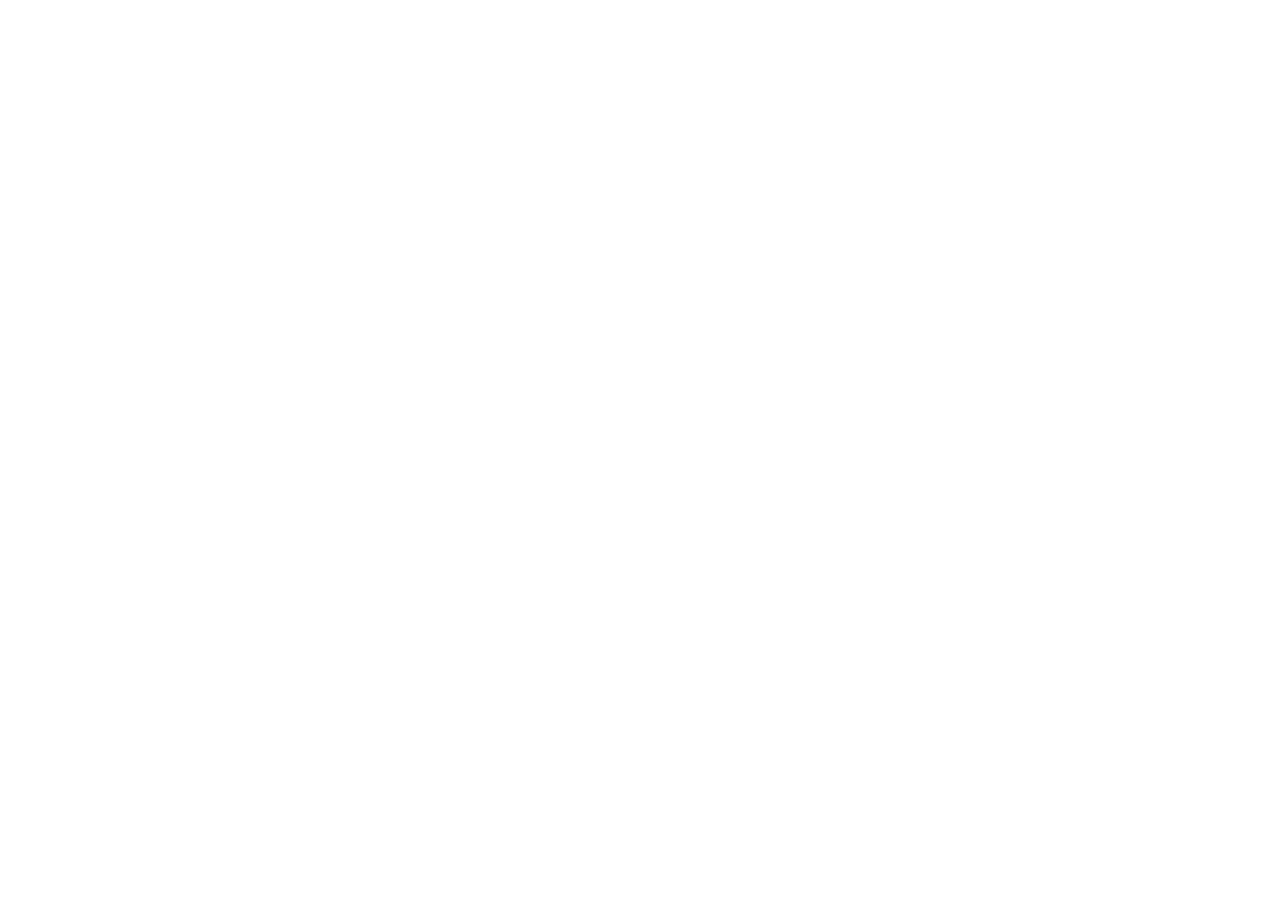
==== blog.html @ 297e46e5 "first commit" ====
<!DOCTYPE html>
<html lang="ja">

<head>
  <meta charset="UTF-8" />
  <meta name="viewport" content="width=device-width, initial-scale=1.0" />
  <title>COACHTECH</title>
  <link rel="stylesheet" href="css/style.css" />
</head>

<body>
  <script src="js/main.js"></script>
</body>

</html>
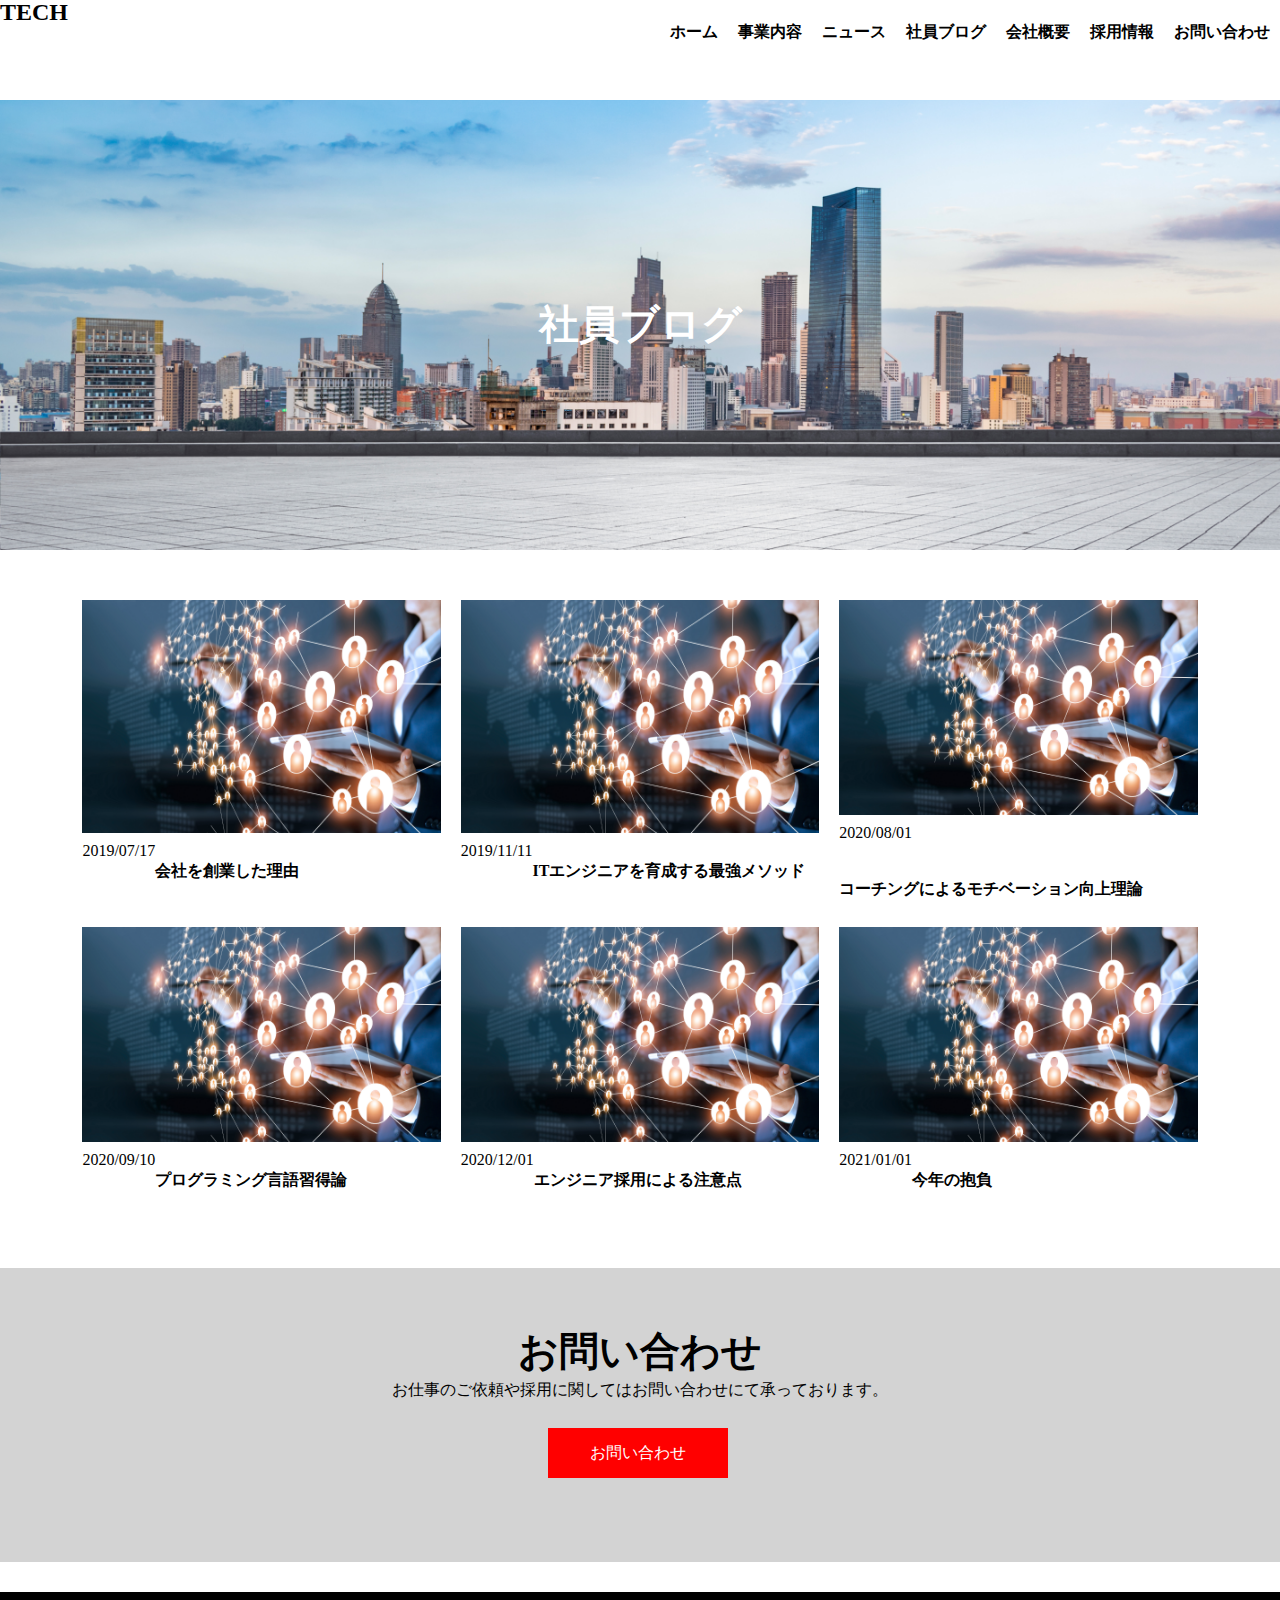
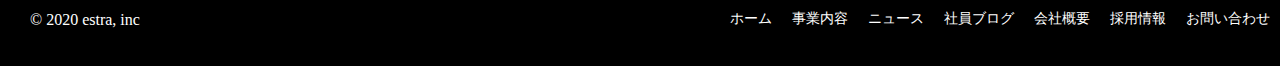
==== commit fd7c97da: "修正" ====
--- a/blog.html
+++ b/blog.html
@@ -4,12 +4,87 @@
 <head>
   <meta charset="UTF-8" />
   <meta name="viewport" content="width=device-width, initial-scale=1.0" />
-  <title>COACHTECH</title>
-  <link rel="stylesheet" href="css/style.css" />
+  <title>動的webデザイン　社員ブログ</title>
+  <link rel="stylesheet" href="./css/blog.css" />
+  <link rel="stylesheet" href="css/reset.css" />
 </head>
 
 <body>
   <script src="js/main.js"></script>
+
+  <header>
+    <div class="header-logo_title">TECH</div>
+    <nav>
+      <ul class="header_title">
+        <li class="header-title-wrap"><a href="index.html">ホーム</a></li>
+        <li class="header-title-wrap"><a href="service.html">事業内容</a></li>
+        <li class="header-title-wrap"><a href="news.html">ニュース</a></li>
+        <li class="header-title-wrap"><a href="blog.html">社員ブログ</a></li>
+        <li class="header-title-wrap"><a href="company.html">会社概要</a></li>
+        <li class="header-title-wrap"><a href="recruit.html">採用情報</a></li>
+        <li class="header-title-wrap"><a href="contact.html">お問い合わせ</a></li>
+      </ul>
+    </nav>
+  </header>
+
+  <main>
+    <div class="blog-head">
+      <div class="blog-title_head">社員ブログ</div>
+    </div>
+
+    <div class="blog-title_box">
+      <div class="blog-title_box1">
+        <img class="blog-photo" src="img/blog.png" alt="">
+        <p class="blog-title_wrap1">2019/07/17</p><br>
+        <p class="blog-title_wrap2">会社を創業した理由</p>
+      </div>
+      <div class="blog-title_box2">
+        <img class="blog-photo" src="img/blog.png" alt="">
+        <p class="blog-title_wrap1">2019/11/11</p><br>
+        <p class="blog-title_wrap2">ITエンジニアを育成する最強メソッド</p>
+      </div>
+      <div class="blog-title_box3">
+        <img class="blog-photo" src="img/blog.png" alt="">
+        <p class="blog-title_wrap1">2020/08/01</p><br>
+        <p class="blog-title_wrap2">コーチングによるモチベーション向上理論</p>
+      </div>
+      <div class="blog-title_box4">
+        <img class="blog-photo" src="img/blog.png" alt="">
+        <p class="blog-title_wrap1">2020/09/10</p><br>
+        <p class="blog-title_wrap2">プログラミング言語習得論</p>
+      </div>
+      <div class="blog-title_box5">
+        <img class="blog-photo" src="img/blog.png" alt="">
+        <p class="blog-title_wrap1">2020/12/01</p><br>
+        <p class="blog-title_wrap2">エンジニア採用による注意点</p>
+      </div>
+      <div class="blog-title_box6">
+        <img class="blog-photo" src="img/blog.png" alt="">
+        <p class="blog-title_wrap1">2021/01/01</p><br>
+        <p class="blog-title_wrap2">今年の抱負</p>
+      </div>
+    </div>
+
+    <div class="form-box">
+      <div class="form-title">お問い合わせ</div>
+      <p class="form-title_wrap">お仕事のご依頼や採用に関してはお問い合わせにて承っております。</p>
+      <a href="" class="form-btn">お問い合わせ</a>
+    </div>
+    </main>
+    
+    <footer class="footer">
+      <small class="copyright">&copy; 2020 estra, inc</small>
+      <nav class="footer-nav">
+        <ul class="footer-nav-list">
+          <li class="footer-nav-item"><a href="index.html">ホーム</a></li>
+          <li class="footer-nav-item"><a href="service.html">事業内容</a></li>
+          <li class="footer-nav-item"><a href="news.html">ニュース</a></li>
+          <li class="footer-nav-item"><a href="blog.html">社員ブログ</a></li>
+          <li class="footer-nav-item"><a href="company.html">会社概要</a></li>
+          <li class="footer-nav-item"><a href="recruit.html">採用情報</a></li>
+          <li class="footer-nav-item"><a href="contact.html">お問い合わせ</a></li>
+    </footer>
+  </main>
 </body>
 
 </html>--- a/css/blog.css
+++ b/css/blog.css
@@ -0,0 +1,165 @@
+body {
+  margin: 10px 0;
+}
+
+header {
+  display: flex;
+  justify-content: space-between;
+  height: 50px;
+  padding: 0 30px;
+}
+
+.header-logo_title {
+  font-size: 24px;
+  font-weight: bolder;
+  width: 80px;
+}
+
+
+.header_title {
+  display: flex;
+  list-style: none;
+  float: right;
+}
+
+
+.header-title-wrap >a {
+  margin: 0 10px;
+  color: black;
+  font-weight: bolder;
+}
+
+.blog-head {
+  height: 50vh;
+  width: 100%;
+  display: flex;
+  justify-content: center;
+  align-items: center;
+  background: url("../img/mv.png") center / cover;
+  color: #fff;
+  margin-top: 50px;
+}
+
+.blog-title_head {
+  color: #fff;
+  font-size: 40px;
+  font-weight: bolder;
+  text-align: center;
+}
+
+.blog-title_box {
+  display: flex;
+  flex-wrap: wrap;
+  justify-content: center;
+  width: 100%;
+  margin: 50px auto;
+}
+
+.blog-title_box1 {
+  display: flex;
+  flex-wrap: wrap;
+  width: 28%;
+  margin: 0 10px;
+}
+
+.blog-title_box2 {
+  display: flex;
+  flex-wrap: wrap;
+  width: 28%;
+  margin: 0 10px;
+}
+
+.blog-title_box3 {
+ display: flex;
+ flex-wrap: wrap;
+ width: 28%;
+ margin: 0 10px;
+} 
+
+.blog-title_box4 {
+ display: flex;
+ flex-wrap: wrap;
+ width: 28%;
+ margin: 0 10px;
+}
+
+.blog-title_box5 {
+ display: flex;
+ flex-wrap: wrap;
+ width: 28%;
+ margin: 0 10px;
+}
+
+.blog-title_box6 {
+ display: flex;
+ flex-wrap: wrap;
+ width: 28%;
+ margin: 0 10px;
+}
+
+.blog-photo {
+  width: 100%;
+}
+
+.blog-title_wrap1 {
+  margin: 10px 0;
+}
+
+.blog-title_wrap2 {
+  font-weight: bolder;
+  margin: 30px 0;
+}
+
+.form-box {
+  background-color: lightgrey;
+  padding: 5%;
+  margin: 30px 0;
+}
+
+.form-title {
+  font-size: 40px;
+  font-weight: bolder;
+  text-align: center;
+}
+
+.form-title_wrap {
+  text-align: center;
+  margin: 10px 0;
+}
+
+.form-btn {
+  border: 2px solid red;
+  background-color: red;
+  color: #fff;
+  padding: 15px 40px;
+  display: inline-block;
+  margin: 20px 42%;
+}
+
+.footer {
+  width: 100%;
+  background-color: black;
+  color: #fff;
+  padding: 20px 0;
+  text-align: center;
+  display: flex;
+ justify-content: space-between;
+}
+
+.copyright {
+  margin: 0 30px;
+}
+
+.footer-nav-list {
+  display: flex;
+  width: 100%;
+  justify-content: center;
+  font-size: 14px;
+  margin-bottom: 20px;
+  color: #fff;
+}
+
+.footer-nav-item >a {
+  margin: 0 10px;
+  color: #fff;
+}